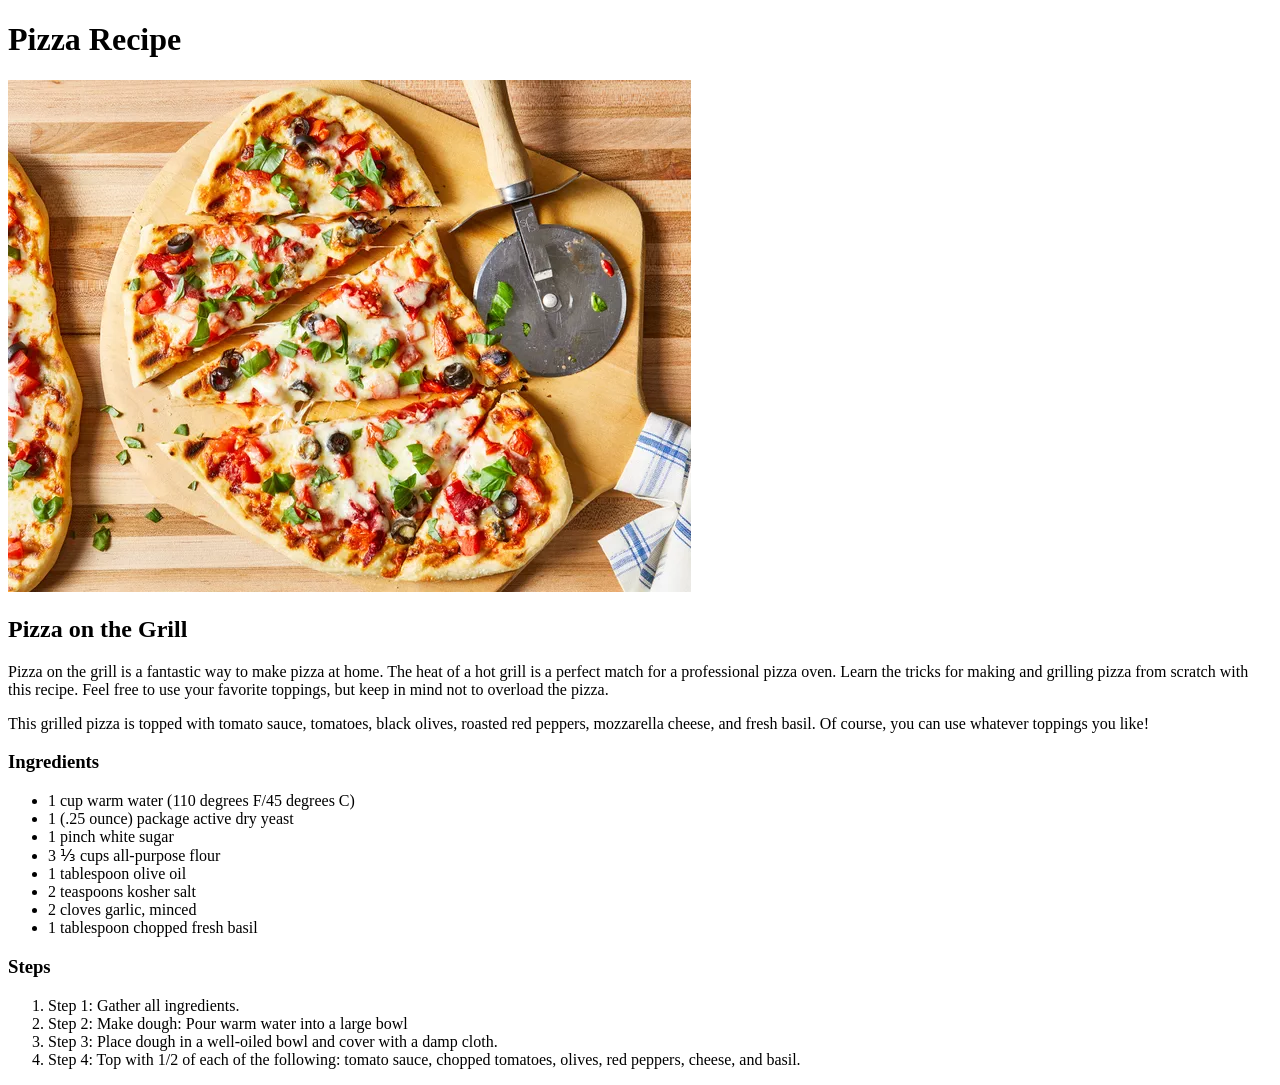
==== pizza.html @ 25b93960 "Add content to pizza recipe page Image and text content added to pizza recipe page. Index page updat" ====
<!DOCTYPE html>
<html lang="en">
<head>
    <meta charset="UTF-8">
    <meta name="viewport" content="width=device-width, initial-scale=1.0">
    <title>Pizza Recipe</title>
</head>
<body>
    <h1>Pizza Recipe</h1>
    <img src="/images/pizza.webp" alt="Pizza with olives and red peppers">
    <h2>Pizza on the Grill</h2>
    <p>Pizza on the grill is a fantastic way to make pizza at home. The heat of a hot grill is a perfect match for a professional pizza oven. 
        Learn the tricks for making and grilling pizza from scratch with this recipe. Feel free to use your favorite toppings, but keep in mind not to overload the pizza.</p>
    <p>This grilled pizza is topped with tomato sauce, tomatoes, black olives, roasted red peppers, mozzarella cheese, and fresh basil. Of course, you can use whatever toppings you like!</p>
    <h3>Ingredients</h3>
    <ul>
        <li>1 cup warm water (110 degrees F/45 degrees C)</li>
        <li>1 (.25 ounce) package active dry yeast</li>
        <li>1 pinch white sugar</li>
        <li>3 ⅓ cups all-purpose flour</li>
        <li>1 tablespoon olive oil</li>
        <li>2 teaspoons kosher salt</li>
        <li>2 cloves garlic, minced</li>
        <li>1 tablespoon chopped fresh basil</li>
    </ul>
    <h3>Steps</h3>
    <ol>
        <li>Step 1: Gather all ingredients.</li>
        <li>Step 2: Make dough: Pour warm water into a large bowl</li>
        <li>Step 3: Place dough in a well-oiled bowl and cover with a damp cloth.</li>
        <li>Step 4: Top with 1/2 of each of the following: tomato sauce, chopped tomatoes, olives, red peppers, cheese, and basil.</li>
    </ol>
</body>
</html>
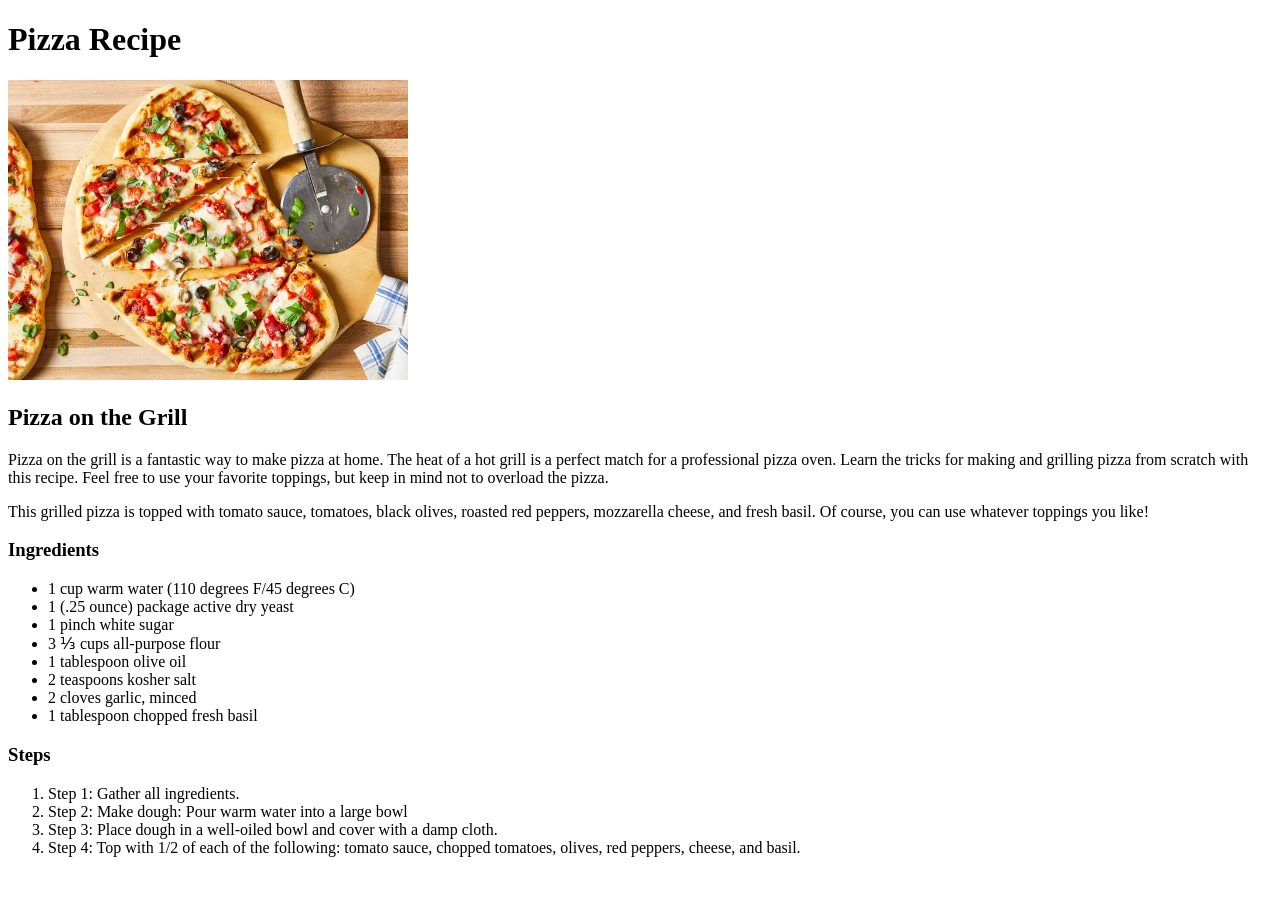
==== commit 12978c51: "Add broccoli recipe to main index page" ====
--- a/pizza.html
+++ b/pizza.html
@@ -7,7 +7,7 @@
 </head>
 <body>
     <h1>Pizza Recipe</h1>
-    <img src="/images/pizza.webp" alt="Pizza with olives and red peppers">
+    <img src="/images/pizza.webp" alt="Pizza with olives and red peppers" height="300">
     <h2>Pizza on the Grill</h2>
     <p>Pizza on the grill is a fantastic way to make pizza at home. The heat of a hot grill is a perfect match for a professional pizza oven. 
         Learn the tricks for making and grilling pizza from scratch with this recipe. Feel free to use your favorite toppings, but keep in mind not to overload the pizza.</p>
